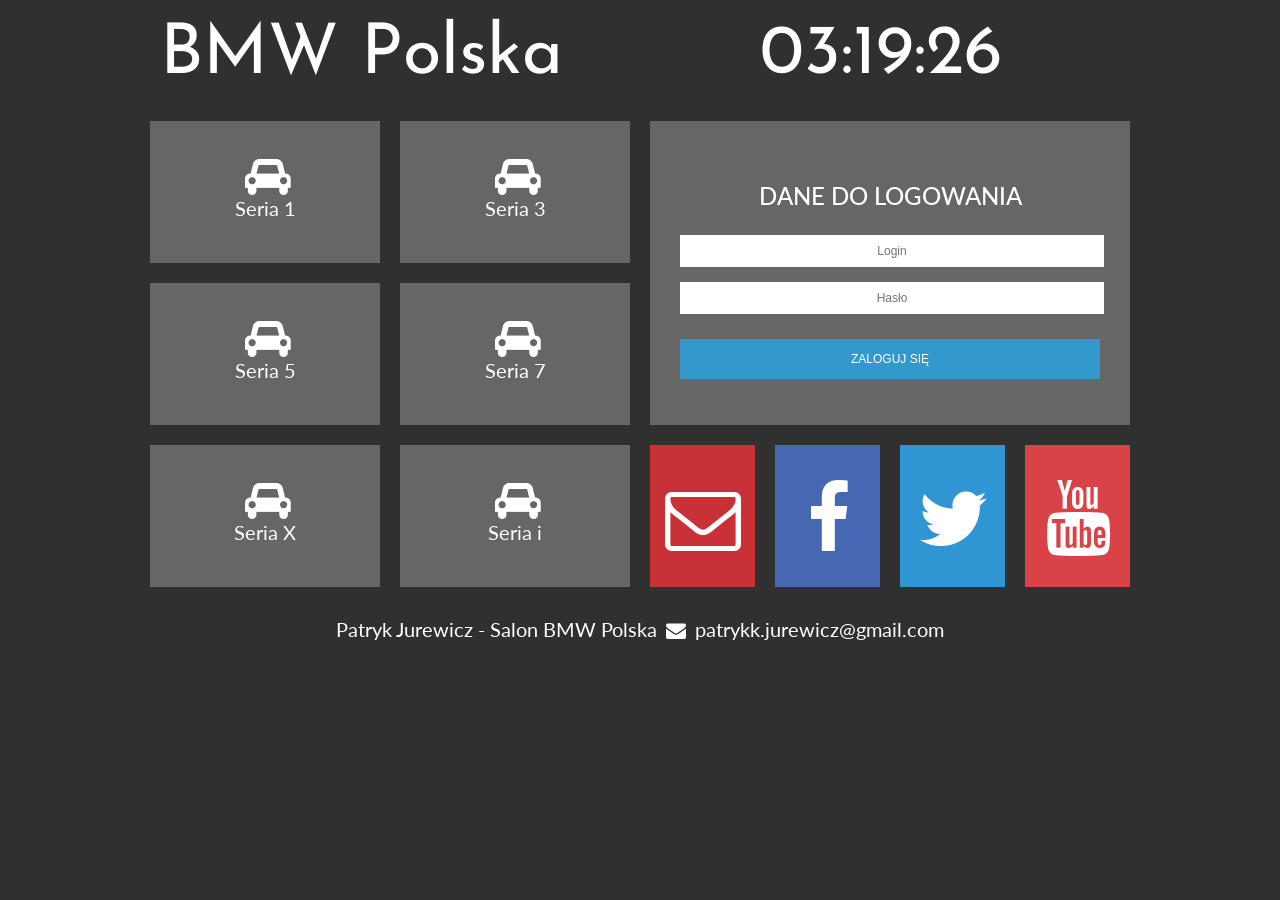
==== index.html @ 00676f28 "Add new files" ====
<!DOCTYPE HTML>
<html lang="pl">
<head>
	<meta charset="utf-8" />
	<meta http-equiv="X-UA-Compatible" content="IE=edge,chrome=1" />
	
	<title>BMW POLSKA</title>
	
	
	<link rel="stylesheet" href="style.css" type="text/css" />
	<link rel="stylesheet" href="css/fontello.css" type="text/css" />
	<link href='http://fonts.googleapis.com/css?family=Lato|Josefin+Sans&subset=latin,latin-ext' rel='stylesheet' type='text/css'>
	
	<script src="timer.js"></script>
		
</head>

<body onload="odliczanie();">
	
	<div id="container">
	
		<div class="rectangle">
			<div id="logo"><a href="index.html" class="tilelinkhtml5">BMW Polska</a></div>
			<div id="zegar">12:00:00</div>
			<div style="clear: both;"></div>
		</div>
		
		<div class="square">
			<div class="tile1">
				<a href="Seria1.html" class="tilelink"><i class="icon-cab"></i><br />Seria 1</a>
			</div>
			<a href="Seria3.html" class="tilelinkhtml5">
				<div class="tile1">
					<i class="icon-cab"></i><br />Seria 3
				</div>
			</a>
			<div style="clear:both;"></div>
			
			<div class="tile2">
				<a href="Seria5.html" class="tilelink"><i class="icon-cab"></i><br />Seria 5</a>
			</div>
			<div class="tile3">
				<a href="Seria7.html" class="tilelink"><i class="icon-cab"></i><br />Seria 7</a>
			</div>
			<div style="clear:both;"></div>
			
			<div class="tile4">
				<a href="SeriaX7.html" class="tilelink"><i class="icon-cab"></i><br />Seria X</a>
			</div>
			<div class="tile4">
				<a href="bmwi8.html" class="tilelink"><i class="icon-cab"></i><br />Seria i</a>
			</div>
		</div>
		<div class="square">
			<div class="tile5">
                <form>
        <h1>Dane do logowania</h1> 
        
        <input type="text" placeholder="Login">
        <input type="password" placeholder="Hasło">
        
        <input type="submit" value="Zaloguj się">
                    </form>
			</div>
            
            			<div class="gmail">
				<a href="https://www.gmail.com" target="_blank" class="sociallink"><i class="icon-mail"></i></a>
			</div>
			<div class="facebook">
				<a href="https://www.facebook.com/BMW.Polska/?__tn__=%2Cd%2CP-R&eid=ARDav3wuZqSacy_VX6gYHrQ46TvYGE8UoxyhXglDeMh187sj28xgnou3uLRNNcFjTkXaf3RCviBkNKCi" target="_blank" class="sociallink"><i class="icon-facebook"></i></a>
			</div>
			<div class="twitter">
				<a href="https://twitter.com/bmw" target="_blank" class="sociallink"><i class="icon-twitter"></i></a>
			</div>
			<div class="youtube">
				<a href="https://www.youtube.com/user/BMWPolska" target="_blank" class="sociallink"><i class="icon-youtube"></i> </a>	
			</div>
			<div style="clear:both;"></div>
		</div>
		<div style="clear: both;"></div>
		
		<div class="rectangle"> Patryk Jurewicz - Salon BMW Polska  <i class="icon-mail-alt"></i> patrykk.jurewicz@gmail.com</div>
	
	</div>
	
</body>
</html>
---- style.css ----
body
{
	background-color: #303030;
	color: #ffffff;
	font-family: 'Lato', sans-serif;
	font-size: 20px;
}

#container
{
	width: 1000px;
	margin-left: auto;
	margin-right: auto;
}

.rectangle
{
	width: 960px;
	margin: 20px;
	text-align: center;
}

.square
{
	width: 50%;
	float: left;
}

#logo
{
	float: left;
	font-family: 'Josefin Sans', sans-serif;
	font-size: 70px;
	width: 600px;
	text-align: left;
}


#zegar
{
	float: left;
	font-family: 'Josefin Sans', sans-serif;
	font-size: 70px;
	text-align: left;
}

.tile1
{
	margin: 10px;
	width: 230px;
	height: 142px;
	background-color: #666666;
	float: left;
	text-align: center;
}

.tile1:hover
{
	background-color: #FF6633;
}

.tile2
{
	margin: 10px;
	width: 230px;
	height: 142px;
	background-color: #666666;
	float: left;
	text-align: center;
}

.tile2:hover
{
	background-color: #FF6633;
}

.tile3
{
	margin: 10px;
	width: 230px;
	height: 142px;
	background-color: #666666;
	float: left;
	text-align: center;
}

.tile3:hover
{
	background-color: #FF6633;
}

.tile4
{
	margin: 10px;
	width: 230px;
	height: 142px;
	background-color: #666666;
	float: left;
	text-align: center;
}

.youtube
{
	margin: 10px;
	width: 105px;
	height: 142px;
	background-color: #d94348;
	float: left;
}

.youtube:hover
{
	background-color: #c83237;
}

.facebook
{
	margin: 10px;
	width: 105px;
	height: 142px;
	background-color: #4668b3;
	float: left;
}

.facebook:hover
{
	background-color: #3557a2;
}


.twitter
{
	margin: 10px;
	width: 105px;
	height: 142px;
	background-color: #3095d3;
	float: left;
}

.twitter:hover
{
	background-color: #2084c2;
}

.gmail
{
	margin: 10px;
	width: 105px;
	height: 142px;
	background-color: #d94348;
	float: left;
}

.gmail
{
	background-color: #c83237;
}

a.tilelink
{
	color: #ffffff;
	text-decoration: none;
	display: block;
	width: 230px;
	height: 142px;
}

a.tilelinkhtml5
{
	color: #ffffff;
	text-decoration: none;
}

a.sociallink
{
	color: #ffffff;
	text-decoration: none;
	display: block;
	width: 105px;
	height: 142px;
}


form{
	margin: 10px;
	width: 420px;
	height: 244px;
	background-color: #666666;
	text-align: justify;
	padding: 30px;
}

form h1{
    text-transform: uppercase;
    font-weight: 500;
    font-size: 24px;
    color: #FFFFFF;
    margin: 30px 0 10px 0;
    text-align: center;
}
form input{
    width: 100%;
    height: 30px;
    border: none;
    margin-top: 15px;
    text-align: center;
    font-size: 12px;
    color: #666;
}

form input[type=submit]{
    height: 40px;
    background: #3399CC;
    color: #FFF;
    margin-top: 25px;
    cursor: pointer;
    transition: background .3s;
    text-transform: uppercase;
}
form input[type=submit]:hover{
    background: #5baffa;
}

form input:focus{
    outline-color: #ccc;
}
---- css/fontello.css ----
@font-face {
  font-family: 'fontello';
  src: url('../font/fontello.eot?30700805');
  src: url('../font/fontello.eot?30700805#iefix') format('embedded-opentype'),
       url('../font/fontello.woff2?30700805') format('woff2'),
       url('../font/fontello.woff?30700805') format('woff'),
       url('../font/fontello.ttf?30700805') format('truetype'),
       url('../font/fontello.svg?30700805#fontello') format('svg');
  font-weight: normal;
  font-style: normal;
}
/* Chrome hack: SVG is rendered more smooth in Windozze. 100% magic, uncomment if you need it. */
/* Note, that will break hinting! In other OS-es font will be not as sharp as it could be */
/*
@media screen and (-webkit-min-device-pixel-ratio:0) {
  @font-face {
    font-family: 'fontello';
    src: url('../font/fontello.svg?30700805#fontello') format('svg');
  }
}
*/
 
 [class^="icon-"]:before, [class*=" icon-"]:before {
  font-family: "fontello";
  font-style: normal;
  font-weight: normal;
  speak: none;
 
  display: inline-block;
  text-decoration: inherit;
  width: 1em;
  margin-right: .2em;
  text-align: center;
  /* opacity: .8; */
 
  /* For safety - reset parent styles, that can break glyph codes*/
  font-variant: normal;
  text-transform: none;
 
  /* fix buttons height, for twitter bootstrap */
  line-height: 1em;
 
  /* Animation center compensation - margins should be symmetric */
  /* remove if not needed */
  margin-left: .2em;
 
  /* you can be more comfortable with increased icons size */
  /* font-size: 120%; */
 
  /* Font smoothing. That was taken from TWBS */
  -webkit-font-smoothing: antialiased;
  -moz-osx-font-smoothing: grayscale;
 
  /* Uncomment for 3D effect */
  /* text-shadow: 1px 1px 1px rgba(127, 127, 127, 0.3); */
}
 
.icon-mail:before { content: '\e801'; font-size: 76px; margin-top: 35px;} /* '' */
.icon-twitter:before { content: '\f099'; font-size: 76px; margin-top: 35px;} /* '' */
.icon-facebook:before { content: '\f09a'; font-size: 76px; margin-top: 35px; } /* '' */
.icon-mail-alt:before { content: '\f0e0'; } /* '' */
.icon-youtube:before { content: '\f167'; font-size: 76px; margin-top: 35px;} /* '' */
.icon-cab:before { content: '\f1b9'; font-size: 40px; margin-top: 35px;} /* '' */
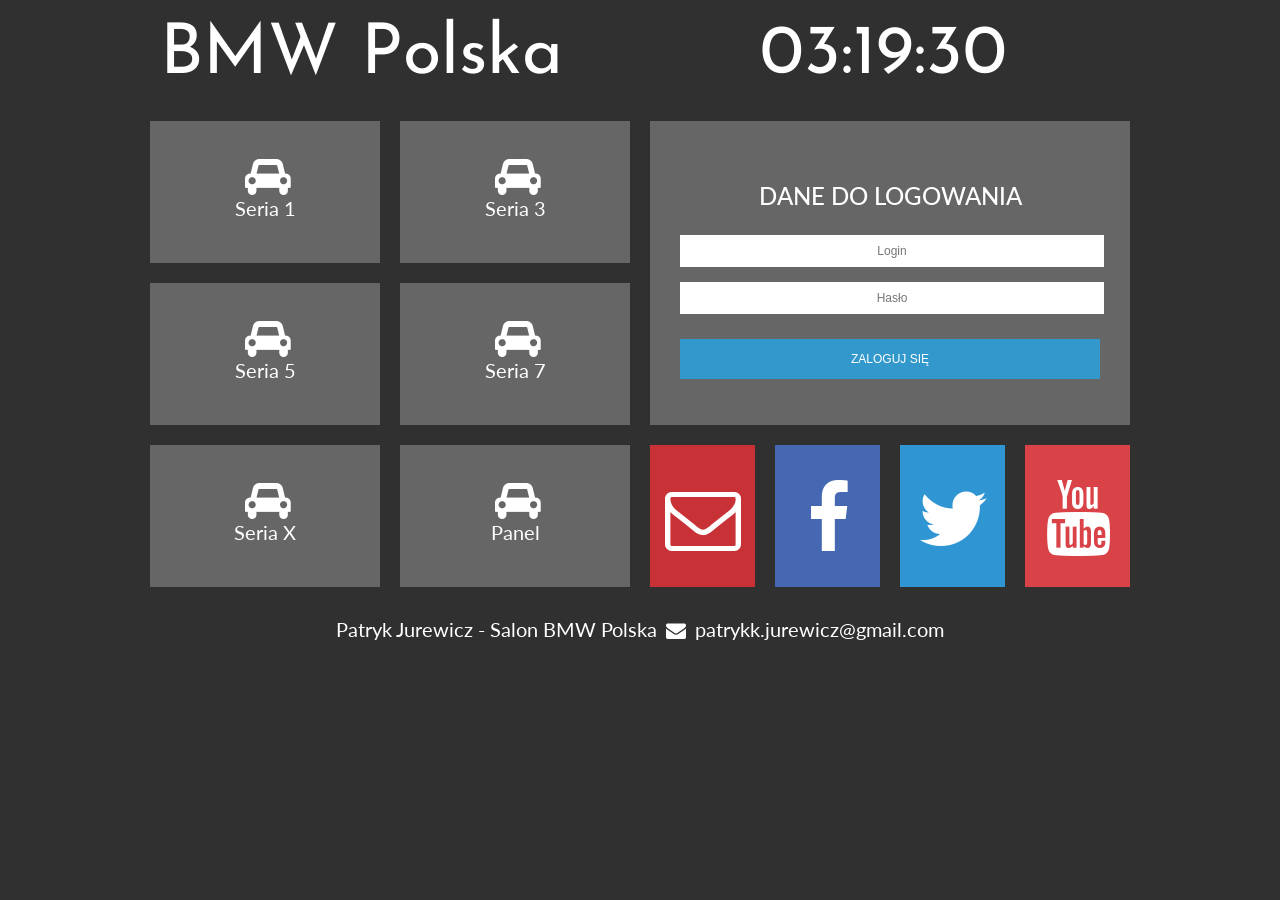
==== commit f06d6169: "Add files via upload" ====
--- a/index.html
+++ b/index.html
@@ -1,87 +1,87 @@
-<!DOCTYPE HTML>
-<html lang="pl">
-<head>
-	<meta charset="utf-8" />
-	<meta http-equiv="X-UA-Compatible" content="IE=edge,chrome=1" />
-	
-	<title>BMW POLSKA</title>
-	
-	
-	<link rel="stylesheet" href="style.css" type="text/css" />
-	<link rel="stylesheet" href="css/fontello.css" type="text/css" />
-	<link href='http://fonts.googleapis.com/css?family=Lato|Josefin+Sans&subset=latin,latin-ext' rel='stylesheet' type='text/css'>
-	
-	<script src="timer.js"></script>
-		
-</head>
-
-<body onload="odliczanie();">
-	
-	<div id="container">
-	
-		<div class="rectangle">
-			<div id="logo"><a href="index.html" class="tilelinkhtml5">BMW Polska</a></div>
-			<div id="zegar">12:00:00</div>
-			<div style="clear: both;"></div>
-		</div>
-		
-		<div class="square">
-			<div class="tile1">
-				<a href="Seria1.html" class="tilelink"><i class="icon-cab"></i><br />Seria 1</a>
-			</div>
-			<a href="Seria3.html" class="tilelinkhtml5">
-				<div class="tile1">
-					<i class="icon-cab"></i><br />Seria 3
-				</div>
-			</a>
-			<div style="clear:both;"></div>
-			
-			<div class="tile2">
-				<a href="Seria5.html" class="tilelink"><i class="icon-cab"></i><br />Seria 5</a>
-			</div>
-			<div class="tile3">
-				<a href="Seria7.html" class="tilelink"><i class="icon-cab"></i><br />Seria 7</a>
-			</div>
-			<div style="clear:both;"></div>
-			
-			<div class="tile4">
-				<a href="SeriaX7.html" class="tilelink"><i class="icon-cab"></i><br />Seria X</a>
-			</div>
-			<div class="tile4">
-				<a href="bmwi8.html" class="tilelink"><i class="icon-cab"></i><br />Seria i</a>
-			</div>
-		</div>
-		<div class="square">
-			<div class="tile5">
-                <form>
-        <h1>Dane do logowania</h1> 
-        
-        <input type="text" placeholder="Login">
-        <input type="password" placeholder="Hasło">
-        
-        <input type="submit" value="Zaloguj się">
-                    </form>
-			</div>
-            
-            			<div class="gmail">
-				<a href="https://www.gmail.com" target="_blank" class="sociallink"><i class="icon-mail"></i></a>
-			</div>
-			<div class="facebook">
-				<a href="https://www.facebook.com/BMW.Polska/?__tn__=%2Cd%2CP-R&eid=ARDav3wuZqSacy_VX6gYHrQ46TvYGE8UoxyhXglDeMh187sj28xgnou3uLRNNcFjTkXaf3RCviBkNKCi" target="_blank" class="sociallink"><i class="icon-facebook"></i></a>
-			</div>
-			<div class="twitter">
-				<a href="https://twitter.com/bmw" target="_blank" class="sociallink"><i class="icon-twitter"></i></a>
-			</div>
-			<div class="youtube">
-				<a href="https://www.youtube.com/user/BMWPolska" target="_blank" class="sociallink"><i class="icon-youtube"></i> </a>	
-			</div>
-			<div style="clear:both;"></div>
-		</div>
-		<div style="clear: both;"></div>
-		
-		<div class="rectangle"> Patryk Jurewicz - Salon BMW Polska  <i class="icon-mail-alt"></i> patrykk.jurewicz@gmail.com</div>
-	
-	</div>
-	
-</body>
+<!DOCTYPE HTML>
+<html lang="pl">
+<head>
+	<meta charset="utf-8" />
+	<meta http-equiv="X-UA-Compatible" content="IE=edge,chrome=1" />
+	
+	<title>BMW POLSKA</title>
+	
+	
+	<link rel="stylesheet" href="style.css" type="text/css" />
+	<link rel="stylesheet" href="css/fontello.css" type="text/css" />
+	<link href='http://fonts.googleapis.com/css?family=Lato|Josefin+Sans&subset=latin,latin-ext' rel='stylesheet' type='text/css'>
+	
+	<script src="timer.js"></script>
+		
+</head>
+
+<body onload="odliczanie();">
+	
+	<div id="container">
+	
+		<div class="rectangle">
+			<div id="logo"><a href="index.html" class="tilelinkhtml5">BMW Polska</a></div>
+			<div id="zegar">12:00:00</div>
+			<div style="clear: both;"></div>
+		</div>
+		
+		<div class="square">
+			<div class="tile1">
+				<a href="Seria1.html" class="tilelink"><i class="icon-cab"></i><br />Seria 1</a>
+			</div>
+			<a href="Seria3.html" class="tilelinkhtml5">
+				<div class="tile1">
+					<i class="icon-cab"></i><br />Seria 3
+				</div>
+			</a>
+			<div style="clear:both;"></div>
+			
+			<div class="tile2">
+				<a href="Seria5.html" class="tilelink"><i class="icon-cab"></i><br />Seria 5</a>
+			</div>
+			<div class="tile3">
+				<a href="Seria7.html" class="tilelink"><i class="icon-cab"></i><br />Seria 7</a>
+			</div>
+			<div style="clear:both;"></div>
+			
+			<div class="tile4">
+				<a href="SeriaX7.html" class="tilelink"><i class="icon-cab"></i><br />Seria X</a>
+			</div>
+			<div class="tile4">
+				<a href="panel.html" class="tilelink"><i class="icon-cab"></i><br />Panel</a>
+			</div>
+		</div>
+		<div class="square">
+			<div class="tile5">
+                <form action="panel.html" method="post">
+        <h1>Dane do logowania</h1> 
+        
+        <input type="text" placeholder="Login">
+        <input type="password" placeholder="Hasło">
+        
+        <input type="submit" value="Zaloguj się">
+                    </form>
+			</div>
+            
+            			<div class="gmail">
+				<a href="https://www.gmail.com" target="_blank" class="sociallink"><i class="icon-mail"></i></a>
+			</div>
+			<div class="facebook">
+				<a href="https://www.facebook.com/BMW.Polska/?__tn__=%2Cd%2CP-R&eid=ARDav3wuZqSacy_VX6gYHrQ46TvYGE8UoxyhXglDeMh187sj28xgnou3uLRNNcFjTkXaf3RCviBkNKCi" target="_blank" class="sociallink"><i class="icon-facebook"></i></a>
+			</div>
+			<div class="twitter">
+				<a href="https://twitter.com/bmw" target="_blank" class="sociallink"><i class="icon-twitter"></i></a>
+			</div>
+			<div class="youtube">
+				<a href="https://www.youtube.com/user/BMWPolska" target="_blank" class="sociallink"><i class="icon-youtube"></i> </a>	
+			</div>
+			<div style="clear:both;"></div>
+		</div>
+		<div style="clear: both;"></div>
+		
+		<div class="rectangle"> Patryk Jurewicz - Salon BMW Polska  <i class="icon-mail-alt"></i> patrykk.jurewicz@gmail.com</div>
+	
+	</div>
+	
+</body>
 </html>
--- a/style.css
+++ b/style.css
@@ -1,226 +1,231 @@
-body
-{
-	background-color: #303030;
-	color: #ffffff;
-	font-family: 'Lato', sans-serif;
-	font-size: 20px;
-}
-
-#container
-{
-	width: 1000px;
-	margin-left: auto;
-	margin-right: auto;
-}
-
-.rectangle
-{
-	width: 960px;
-	margin: 20px;
-	text-align: center;
-}
-
-.square
-{
-	width: 50%;
-	float: left;
-}
-
-#logo
-{
-	float: left;
-	font-family: 'Josefin Sans', sans-serif;
-	font-size: 70px;
-	width: 600px;
-	text-align: left;
-}
-
-
-#zegar
-{
-	float: left;
-	font-family: 'Josefin Sans', sans-serif;
-	font-size: 70px;
-	text-align: left;
-}
-
-.tile1
-{
-	margin: 10px;
-	width: 230px;
-	height: 142px;
-	background-color: #666666;
-	float: left;
-	text-align: center;
-}
-
-.tile1:hover
-{
-	background-color: #FF6633;
-}
-
-.tile2
-{
-	margin: 10px;
-	width: 230px;
-	height: 142px;
-	background-color: #666666;
-	float: left;
-	text-align: center;
-}
-
-.tile2:hover
-{
-	background-color: #FF6633;
-}
-
-.tile3
-{
-	margin: 10px;
-	width: 230px;
-	height: 142px;
-	background-color: #666666;
-	float: left;
-	text-align: center;
-}
-
-.tile3:hover
-{
-	background-color: #FF6633;
-}
-
-.tile4
-{
-	margin: 10px;
-	width: 230px;
-	height: 142px;
-	background-color: #666666;
-	float: left;
-	text-align: center;
-}
-
-.youtube
-{
-	margin: 10px;
-	width: 105px;
-	height: 142px;
-	background-color: #d94348;
-	float: left;
-}
-
-.youtube:hover
-{
-	background-color: #c83237;
-}
-
-.facebook
-{
-	margin: 10px;
-	width: 105px;
-	height: 142px;
-	background-color: #4668b3;
-	float: left;
-}
-
-.facebook:hover
-{
-	background-color: #3557a2;
-}
-
-
-.twitter
-{
-	margin: 10px;
-	width: 105px;
-	height: 142px;
-	background-color: #3095d3;
-	float: left;
-}
-
-.twitter:hover
-{
-	background-color: #2084c2;
-}
-
-.gmail
-{
-	margin: 10px;
-	width: 105px;
-	height: 142px;
-	background-color: #d94348;
-	float: left;
-}
-
-.gmail
-{
-	background-color: #c83237;
-}
-
-a.tilelink
-{
-	color: #ffffff;
-	text-decoration: none;
-	display: block;
-	width: 230px;
-	height: 142px;
-}
-
-a.tilelinkhtml5
-{
-	color: #ffffff;
-	text-decoration: none;
-}
-
-a.sociallink
-{
-	color: #ffffff;
-	text-decoration: none;
-	display: block;
-	width: 105px;
-	height: 142px;
-}
-
-
-form{
-	margin: 10px;
-	width: 420px;
-	height: 244px;
-	background-color: #666666;
-	text-align: justify;
-	padding: 30px;
-}
-
-form h1{
-    text-transform: uppercase;
-    font-weight: 500;
-    font-size: 24px;
-    color: #FFFFFF;
-    margin: 30px 0 10px 0;
-    text-align: center;
-}
-form input{
-    width: 100%;
-    height: 30px;
-    border: none;
-    margin-top: 15px;
-    text-align: center;
-    font-size: 12px;
-    color: #666;
-}
-
-form input[type=submit]{
-    height: 40px;
-    background: #3399CC;
-    color: #FFF;
-    margin-top: 25px;
-    cursor: pointer;
-    transition: background .3s;
-    text-transform: uppercase;
-}
-form input[type=submit]:hover{
-    background: #5baffa;
-}
-
-form input:focus{
-    outline-color: #ccc;
+body
+{
+	background-color: #303030;
+	color: #ffffff;
+	font-family: 'Lato', sans-serif;
+	font-size: 20px;
+}
+
+#container
+{
+	width: 1000px;
+	margin-left: auto;
+	margin-right: auto;
+}
+
+.rectangle
+{
+	width: 960px;
+	margin: 20px;
+	text-align: center;
+}
+
+.square
+{
+	width: 50%;
+	float: left;
+}
+
+#logo
+{
+	float: left;
+	font-family: 'Josefin Sans', sans-serif;
+	font-size: 70px;
+	width: 600px;
+	text-align: left;
+}
+
+
+#zegar
+{
+	float: left;
+	font-family: 'Josefin Sans', sans-serif;
+	font-size: 70px;
+	text-align: left;
+}
+
+.tile1
+{
+	margin: 10px;
+	width: 230px;
+	height: 142px;
+	background-color: #666666;
+	float: left;
+	text-align: center;
+}
+
+.tile1:hover
+{
+	background-color: #FF6633;
+}
+
+.tile2
+{
+	margin: 10px;
+	width: 230px;
+	height: 142px;
+	background-color: #666666;
+	float: left;
+	text-align: center;
+}
+
+.tile2:hover
+{
+	background-color: #FF6633;
+}
+
+.tile3
+{
+	margin: 10px;
+	width: 230px;
+	height: 142px;
+	background-color: #666666;
+	float: left;
+	text-align: center;
+}
+
+.tile3:hover
+{
+	background-color: #FF6633;
+}
+
+.tile4
+{
+	margin: 10px;
+	width: 230px;
+	height: 142px;
+	background-color: #666666;
+	float: left;
+	text-align: center;
+}
+
+.tile4:hover
+{
+	background-color: #FF6633;
+}
+
+.youtube
+{
+	margin: 10px;
+	width: 105px;
+	height: 142px;
+	background-color: #d94348;
+	float: left;
+}
+
+.youtube:hover
+{
+	background-color: #c83237;
+}
+
+.facebook
+{
+	margin: 10px;
+	width: 105px;
+	height: 142px;
+	background-color: #4668b3;
+	float: left;
+}
+
+.facebook:hover
+{
+	background-color: #3557a2;
+}
+
+
+.twitter
+{
+	margin: 10px;
+	width: 105px;
+	height: 142px;
+	background-color: #3095d3;
+	float: left;
+}
+
+.twitter:hover
+{
+	background-color: #2084c2;
+}
+
+.gmail
+{
+	margin: 10px;
+	width: 105px;
+	height: 142px;
+	background-color: #d94348;
+	float: left;
+}
+
+.gmail
+{
+	background-color: #c83237;
+}
+
+a.tilelink
+{
+	color: #ffffff;
+	text-decoration: none;
+	display: block;
+	width: 230px;
+	height: 142px;
+}
+
+a.tilelinkhtml5
+{
+	color: #ffffff;
+	text-decoration: none;
+}
+
+a.sociallink
+{
+	color: #ffffff;
+	text-decoration: none;
+	display: block;
+	width: 105px;
+	height: 142px;
+}
+
+
+form{
+	margin: 10px;
+	width: 420px;
+	height: 244px;
+	background-color: #666666;
+	text-align: justify;
+	padding: 30px;
+}
+
+form h1{
+    text-transform: uppercase;
+    font-weight: 500;
+    font-size: 24px;
+    color: #FFFFFF;
+    margin: 30px 0 10px 0;
+    text-align: center;
+}
+form input{
+    width: 100%;
+    height: 30px;
+    border: none;
+    margin-top: 15px;
+    text-align: center;
+    font-size: 12px;
+    color: #666;
+}
+
+form input[type=submit]{
+    height: 40px;
+    background: #3399CC;
+    color: #FFF;
+    margin-top: 25px;
+    cursor: pointer;
+    transition: background .3s;
+    text-transform: uppercase;
+}
+form input[type=submit]:hover{
+    background: #5baffa;
+}
+
+form input:focus{
+    outline-color: #ccc;
 }
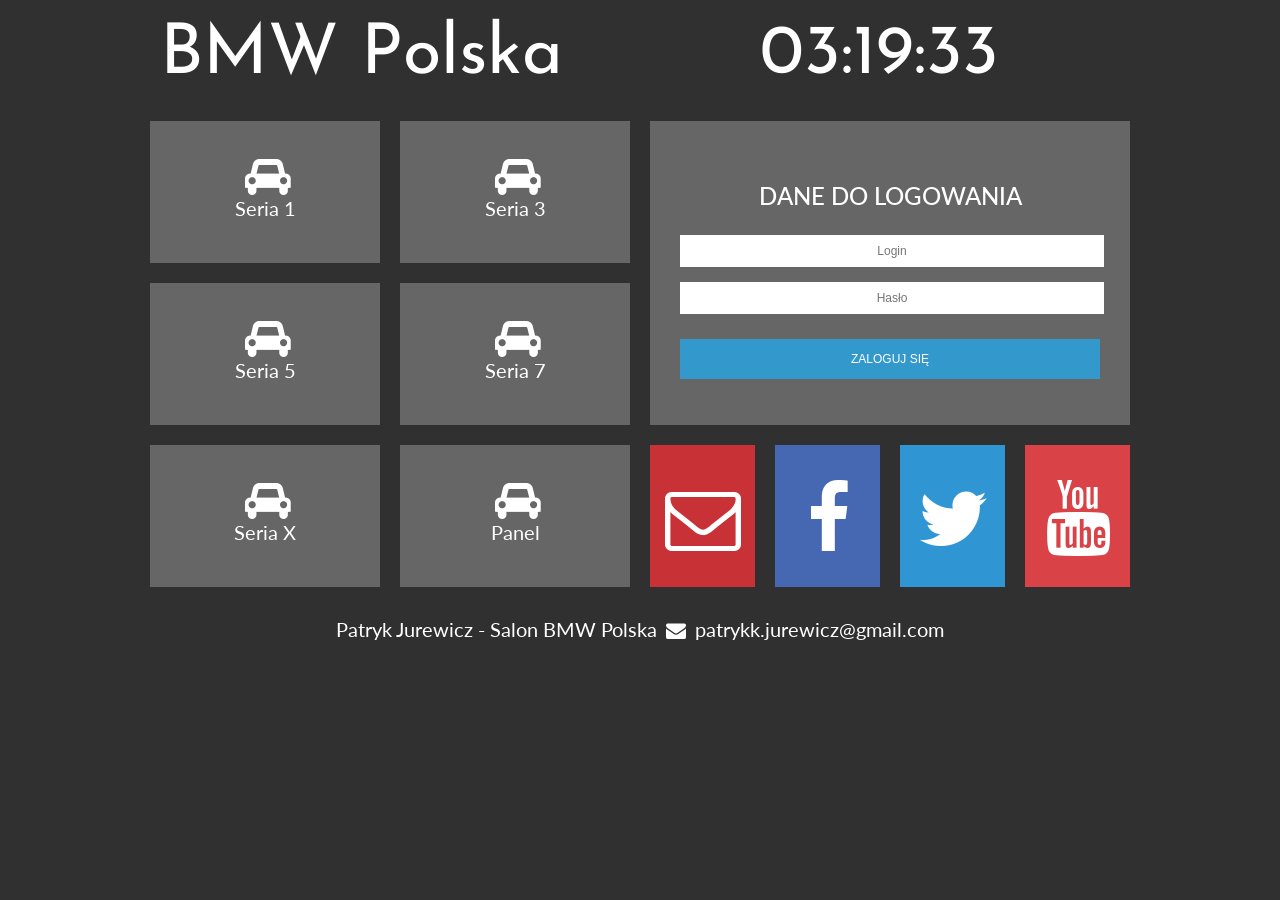
==== commit ffde25da: "Add files via upload" ====
--- a/index.html
+++ b/index.html
@@ -2,7 +2,6 @@
 <html lang="pl">
 <head>
 	<meta charset="utf-8" />
-	<meta http-equiv="X-UA-Compatible" content="IE=edge,chrome=1" />
 	
 	<title>BMW POLSKA</title>
 	
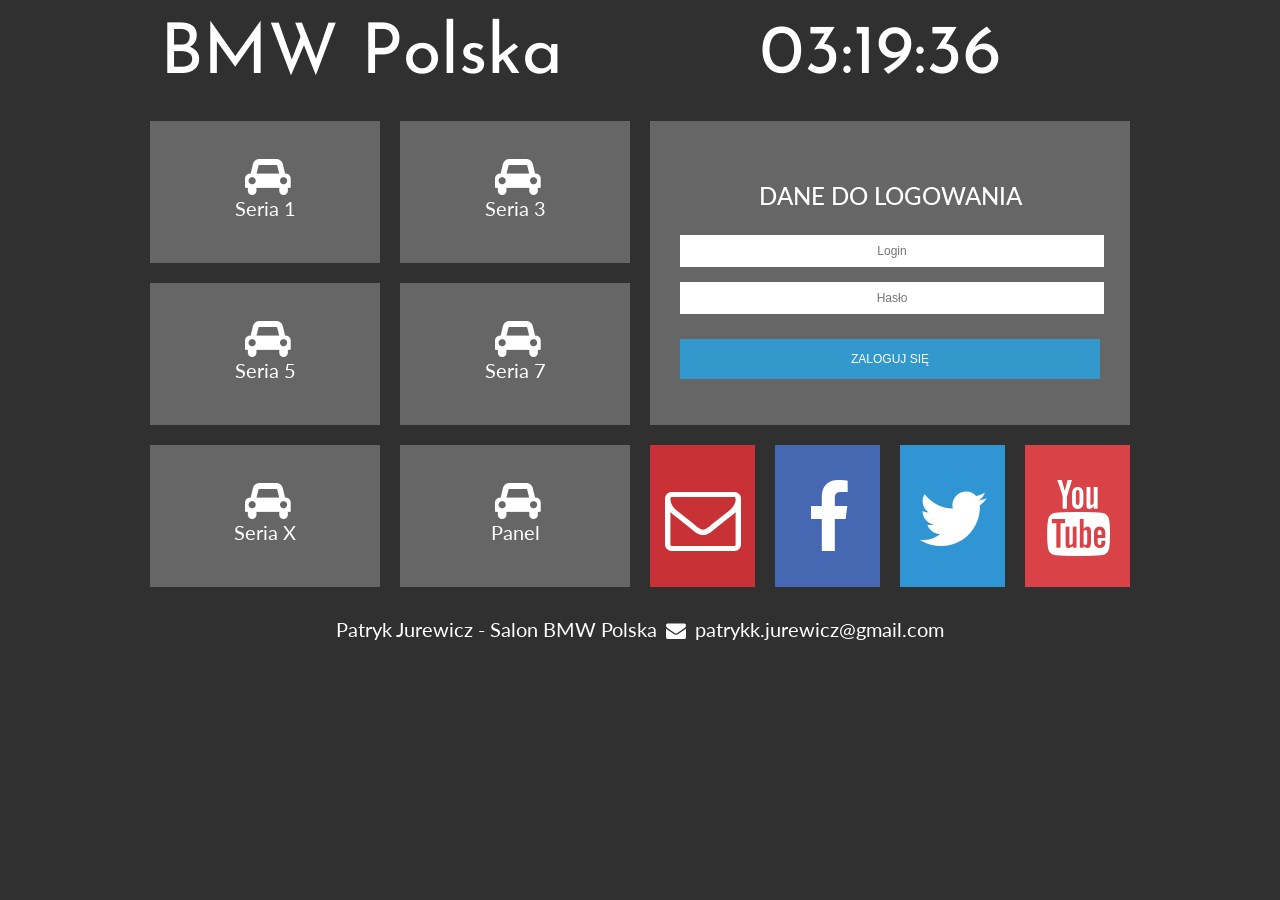
==== commit 61ecef85: "Add files via upload" ====
--- a/index.html
+++ b/index.html
@@ -8,7 +8,8 @@
 	
 	<link rel="stylesheet" href="style.css" type="text/css" />
 	<link rel="stylesheet" href="css/fontello.css" type="text/css" />
-	<link href='http://fonts.googleapis.com/css?family=Lato|Josefin+Sans&subset=latin,latin-ext' rel='stylesheet' type='text/css'>
+	<link href="https://fonts.googleapis.com/css?family=Lato&display=swap&subset=latin-ext" rel="stylesheet" type='text/css'>
+    <link href='http://fonts.googleapis.com/css?family=Josefin+Sans&subset=latin,latin-ext' rel='stylesheet' type='text/css'>
 	
 	<script src="timer.js"></script>
 		
